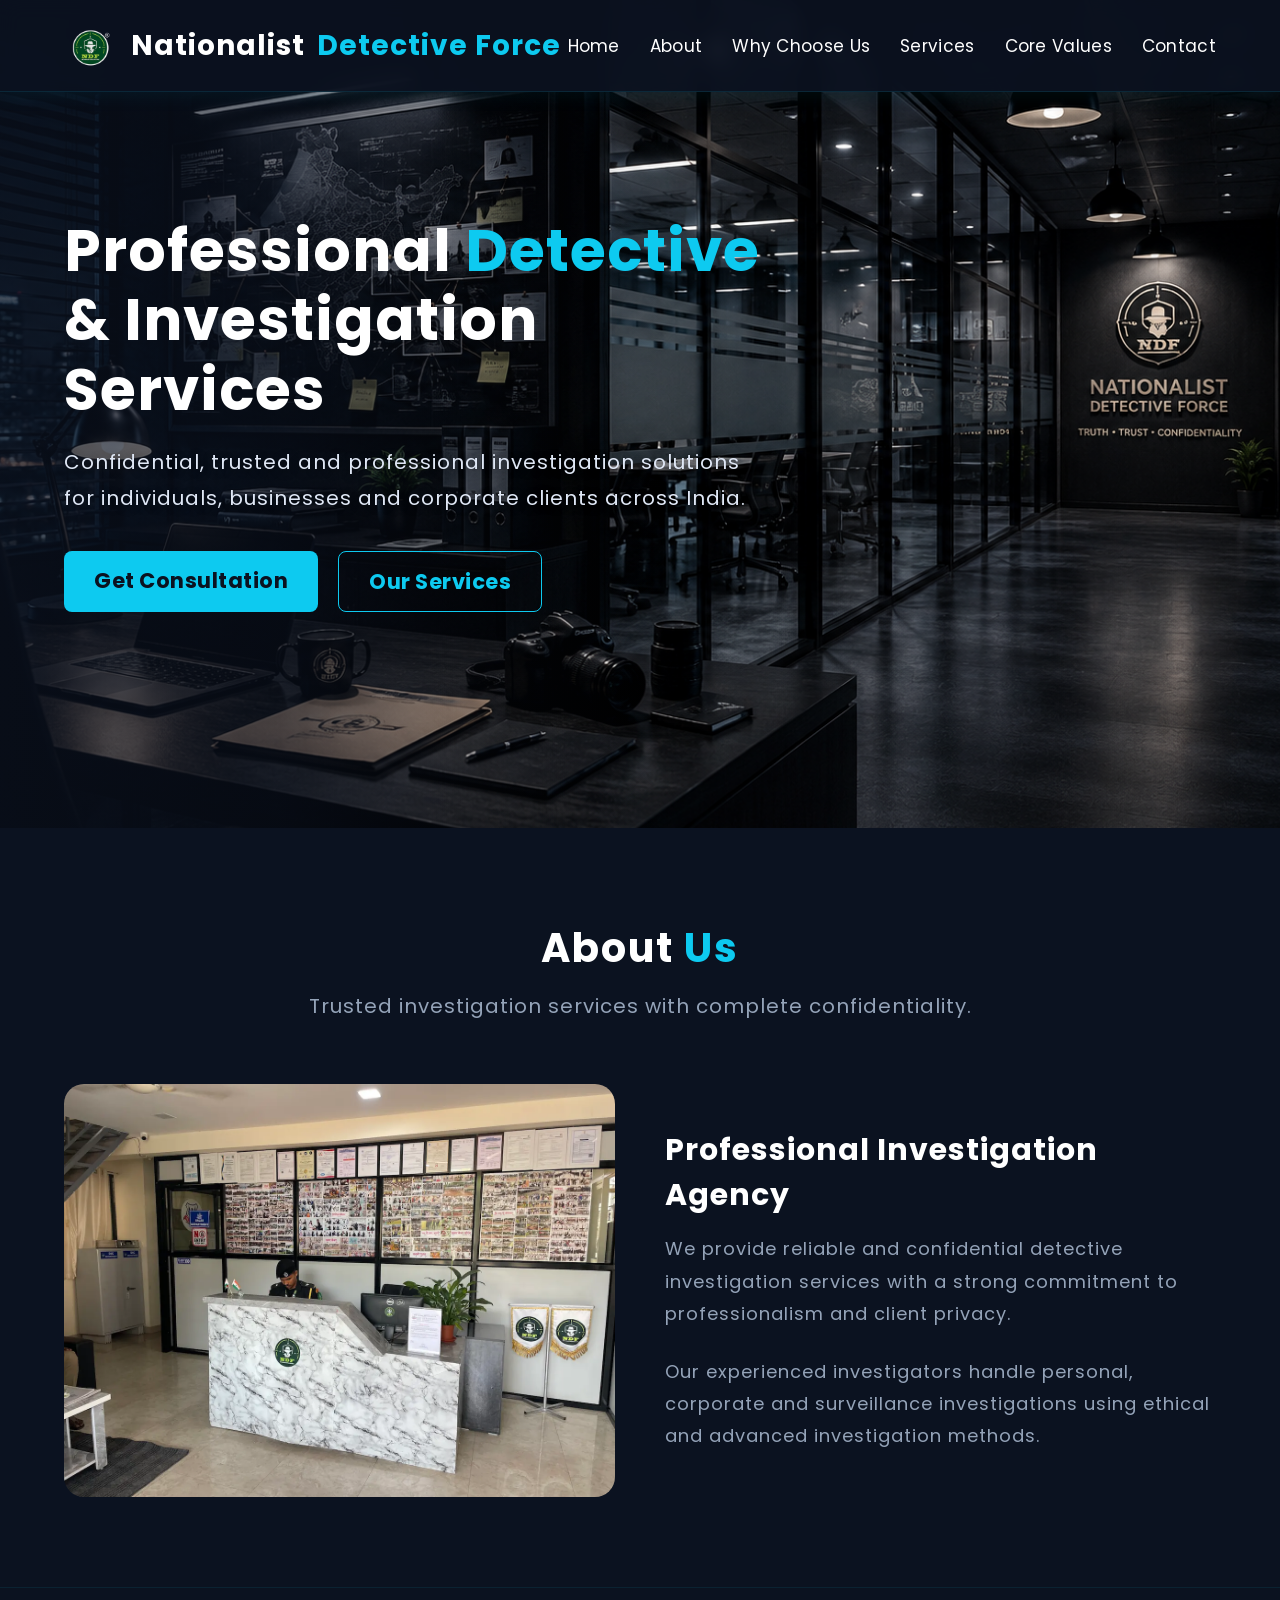
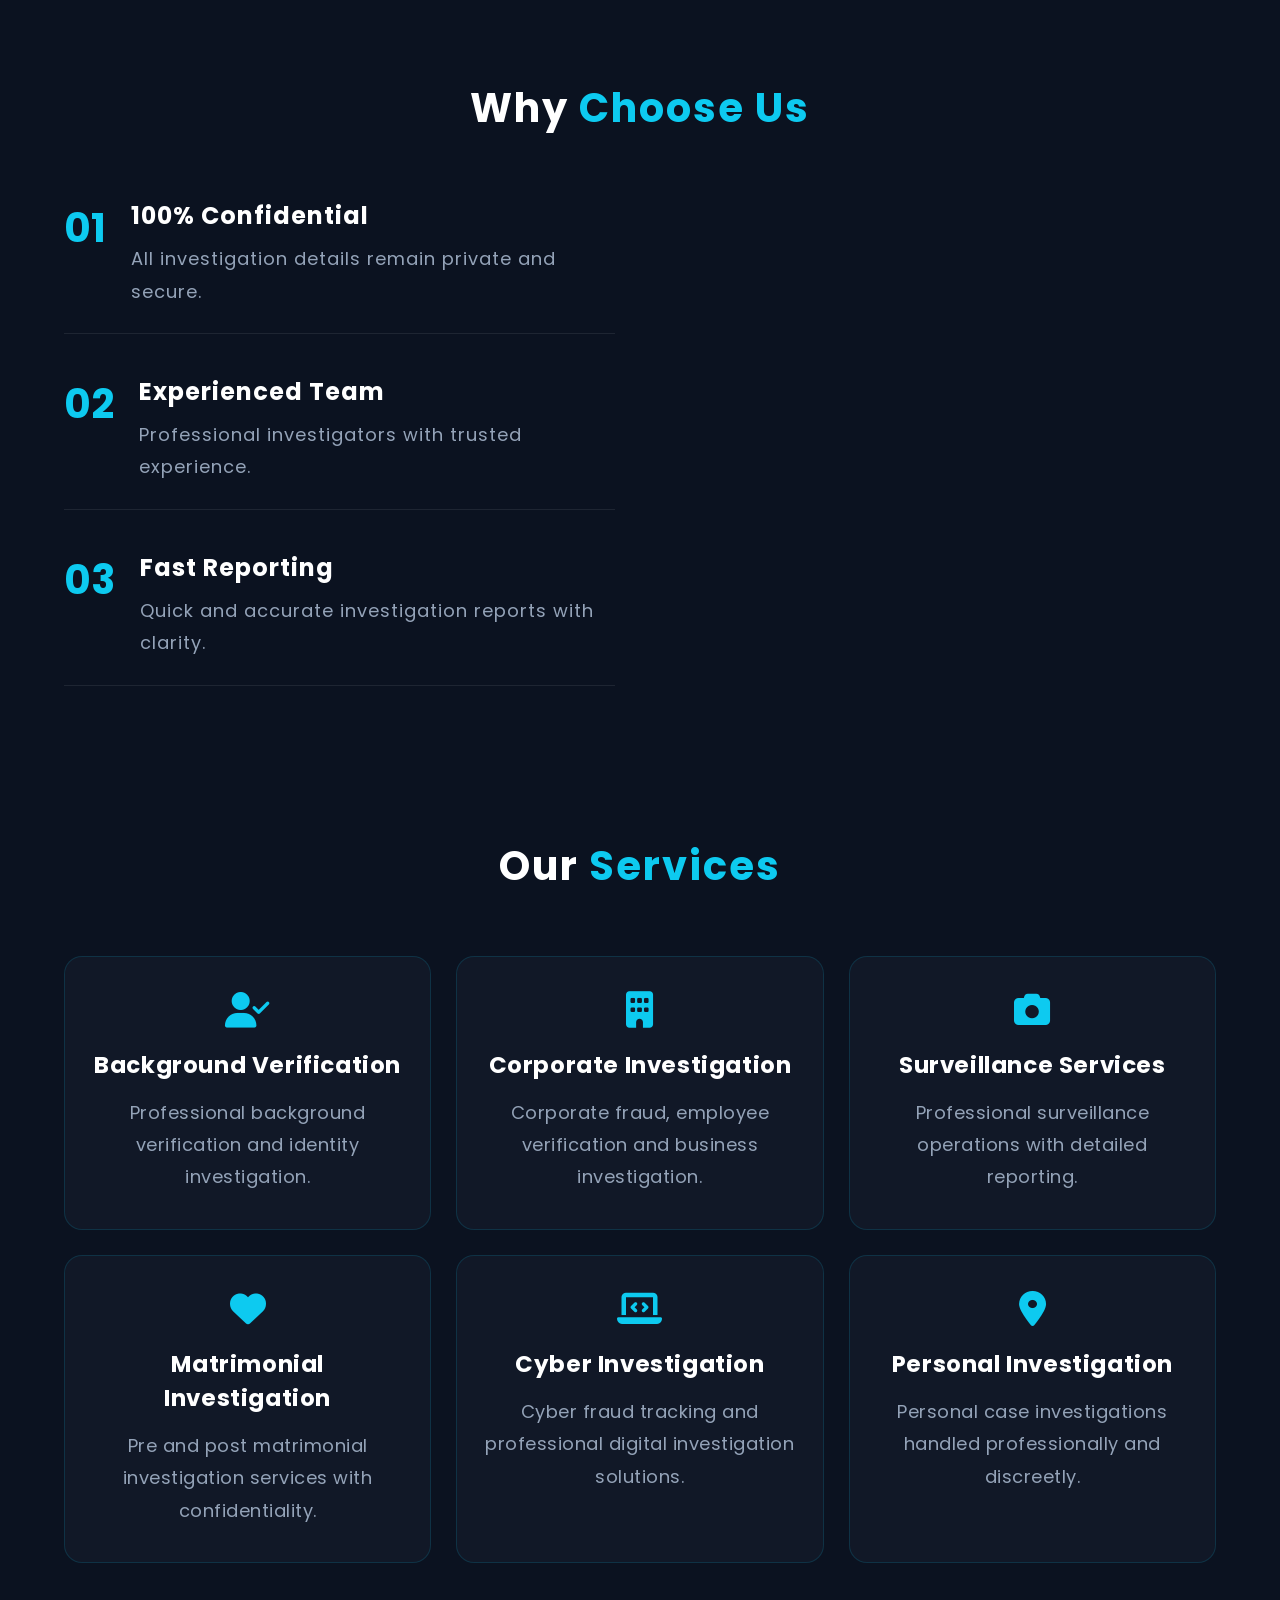
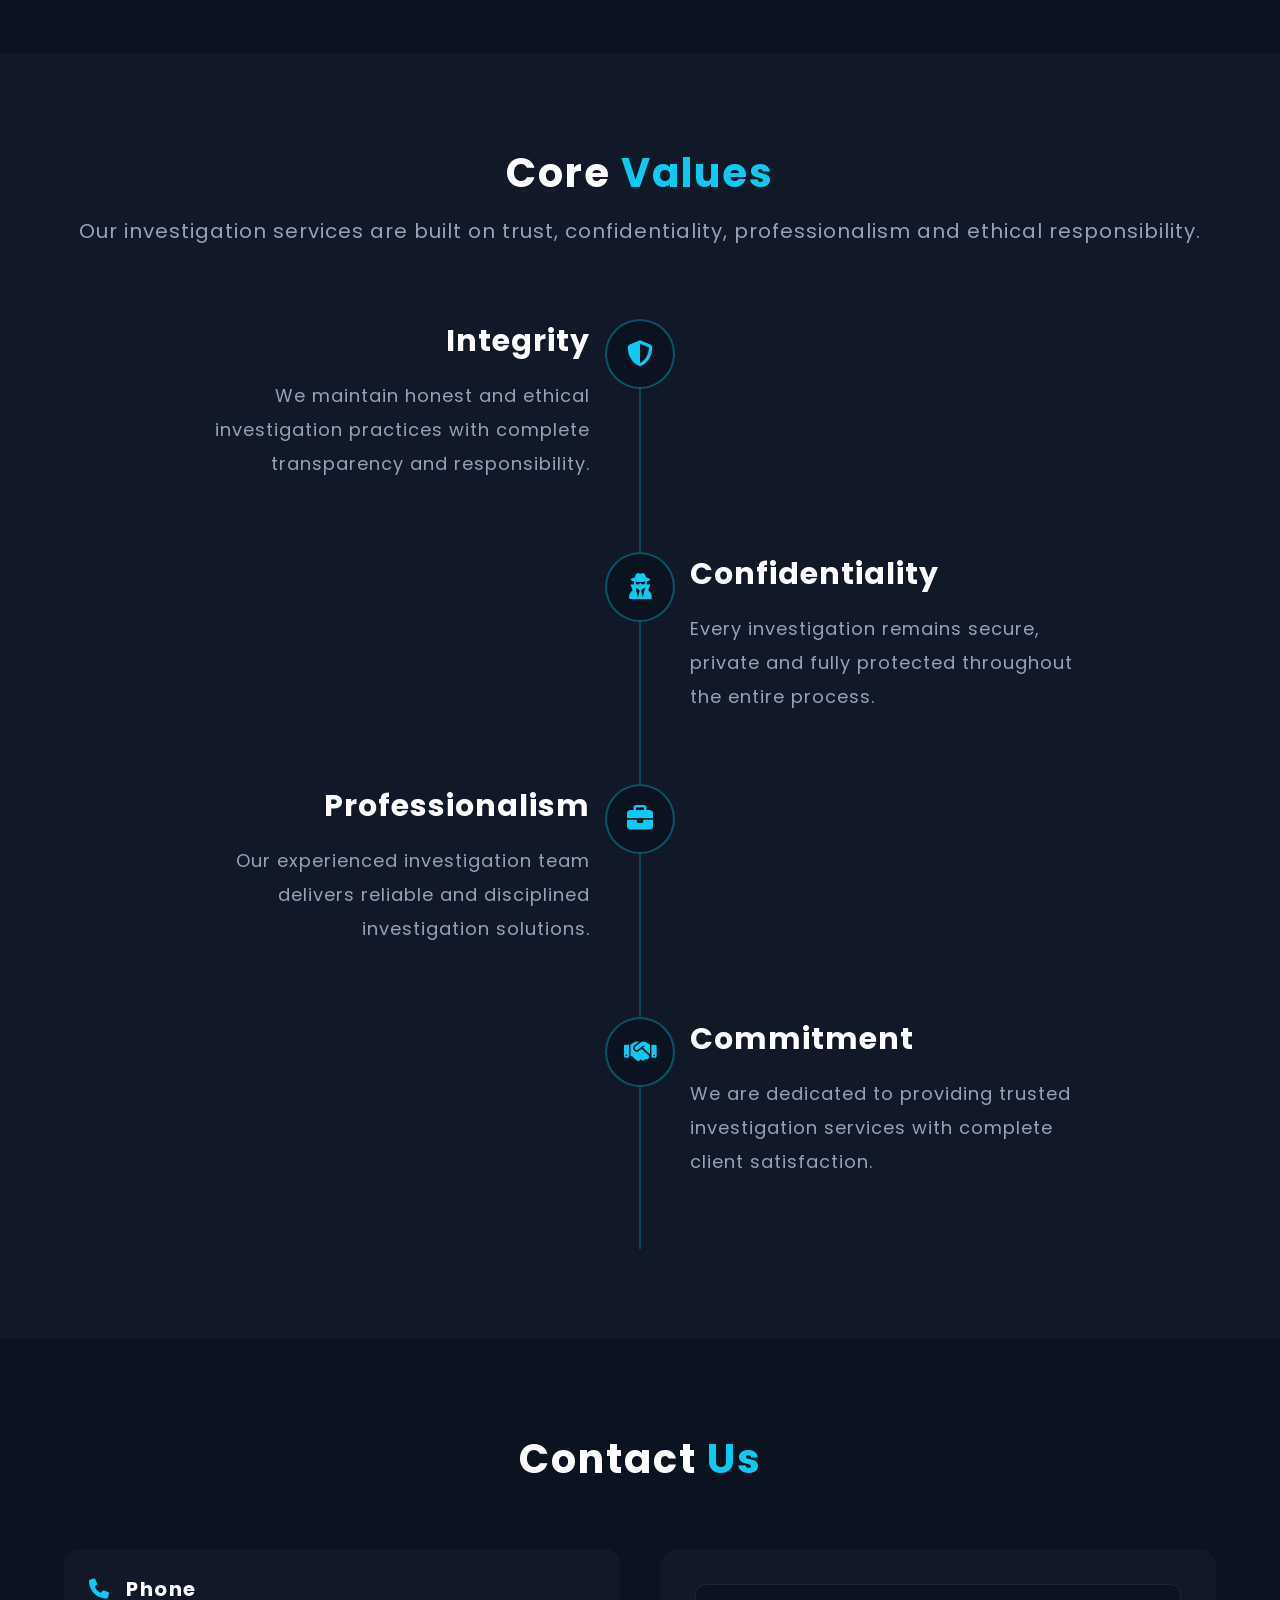
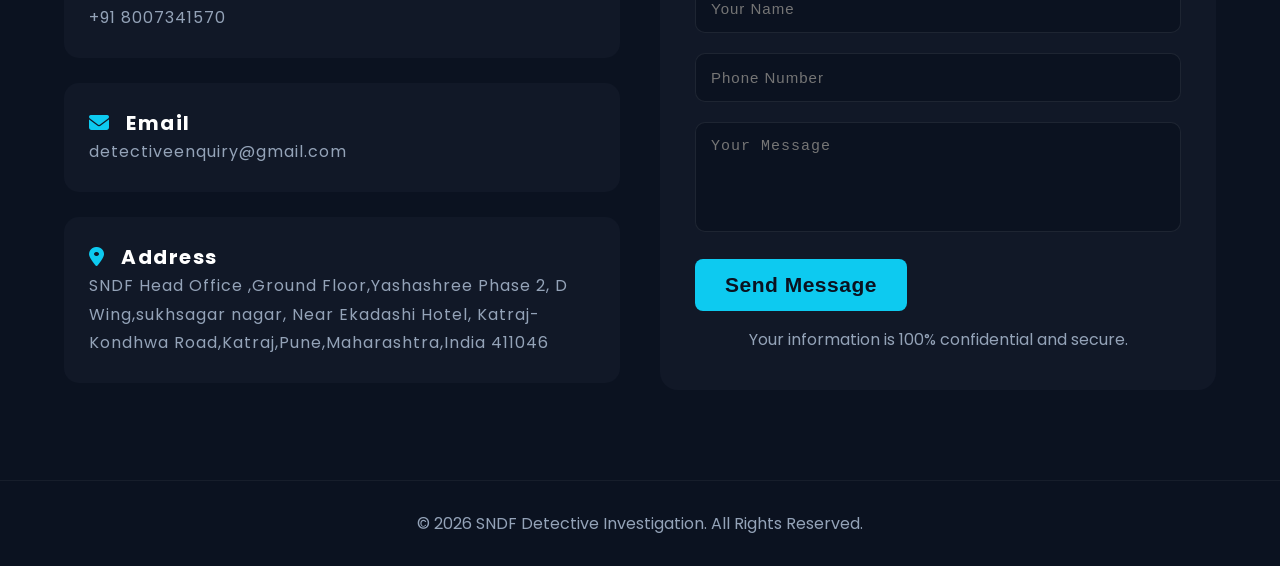
==== index.html @ ddeaf1de "first commit" ====
<!DOCTYPE html>
<html lang="en">

<head>
  <meta charset="UTF-8" />
  <meta name="viewport" content="width=device-width, initial-scale=1.0" />

  <title>Detective Investigation</title>

  <!-- CSS -->
  <link rel="stylesheet" href="index.css" />

  <!-- Google Fonts -->
  <link rel="preconnect" href="https://fonts.googleapis.com">
  <link href="https://fonts.googleapis.com/css2?family=Poppins:wght@300;400;500;600;700&display=swap"
    rel="stylesheet">

  <!-- Font Awesome -->
  <link rel="stylesheet" href="https://cdnjs.cloudflare.com/ajax/libs/font-awesome/6.5.1/css/all.min.css" />

</head>

<body>

  <!-- NAVBAR -->

  <nav class="navbar">

    <div class="container nav-container">

      <div class="logo">
         <img src="images/logo.webp" alt="Logo">
       Nationalist<span>Detective Force</span>
      </div>

      <div class="nav-links">
        <a href="#home">Home</a>
        <a href="#about">About</a>
        <a href="#why">Why Choose Us</a>
        <a href="#services">Services</a>
        <a href="#values">Core Values</a>
        <a href="#contact">Contact</a>
      </div>

    </div>

  </nav>

  <!-- HERO -->

  <section class="hero" id="home">

    <div class="container">

      <div class="hero-content">

        <h1>
          Professional <span>Detective</span> & Investigation Services
        </h1>

        <p>
          Confidential, trusted and professional investigation solutions for individuals,
          businesses and corporate clients across India.
        </p>

        <div class="hero-buttons">
          <a href="#contact" class="btn btn-primary">Get Consultation</a>
          <a href="#services" class="btn btn-outline">Our Services</a>
        </div>

       

      </div>

    </div>

  </section>

  <!-- ABOUT -->

  <section id="about">

    <div class="container">

      <div class="section-title">
        <h2>About <span>Us</span></h2>
        <p>Trusted investigation services with complete confidentiality.</p>
      </div>

      <div class="about-content">

        <div class="about-image">
          <img
            src="images/IMG2.webp"
            alt="">
        </div>

        <div class="about-text">

          <h2>Professional Investigation Agency</h2>

          <p>
            We provide reliable and confidential detective investigation services with a strong
            commitment to professionalism and client privacy.
          </p>

          <br>

          <p>
            Our experienced investigators handle personal, corporate and surveillance investigations
            using ethical and advanced investigation methods.
          </p>

        </div>

      </div>

    </div>

  </section>

  <!-- WHY CHOOSE US -->

  <section id="why">

    <div class="container">

      <div class="section-title">
        <h2>Why <span>Choose Us</span></h2>
      </div>

      <div class="why-wrapper">

        <div class="why-left">

          <div class="why-item">
            <span>01</span>
            <div>
              <h3>100% Confidential</h3>
              <p>All investigation details remain private and secure.</p>
            </div>
          </div>

          <div class="why-item">
            <span>02</span>
            <div>
              <h3>Experienced Team</h3>
              <p>Professional investigators with trusted experience.</p>
            </div>
          </div>

          <div class="why-item">
            <span>03</span>
            <div>
              <h3>Fast Reporting</h3>
              <p>Quick and accurate investigation reports with clarity.</p>
            </div>
          </div>

        </div>

        <div class="why-right">

          <img
            src="https://images.unsplash.com/photo-1516321318423-f06f85e504b3?q=80&w=1200&auto=format&fit=crop"
            alt="">

        </div>

      </div>

    </div>

  </section>

  <!-- SERVICES -->

  <section id="services">

    <div class="container">

      <div class="section-title">
        <h2>Our <span>Services</span></h2>
      </div>

      <div class="card-grid">

        <div class="card">
          <i class="fa-solid fa-user-check"></i>
          <h3>Background Verification</h3>
          <p>Professional background verification and identity investigation.</p>
        </div>

        <div class="card">
          <i class="fa-solid fa-building"></i>
          <h3>Corporate Investigation</h3>
          <p>Corporate fraud, employee verification and business investigation.</p>
        </div>

        <div class="card">
          <i class="fa-solid fa-camera"></i>
          <h3>Surveillance Services</h3>
          <p>Professional surveillance operations with detailed reporting.</p>
        </div>

        <div class="card">
          <i class="fa-solid fa-heart"></i>
          <h3>Matrimonial Investigation</h3>
          <p>Pre and post matrimonial investigation services with confidentiality.</p>
        </div>

        <div class="card">
          <i class="fa-solid fa-laptop-code"></i>
          <h3>Cyber Investigation</h3>
          <p>Cyber fraud tracking and professional digital investigation solutions.</p>
        </div>

        <div class="card">
          <i class="fa-solid fa-location-dot"></i>
          <h3>Personal Investigation</h3>
          <p>Personal case investigations handled professionally and discreetly.</p>
        </div>

      </div>

    </div>

  </section>

  <!-- CORE VALUES -->

  <!-- CORE VALUES -->

<section class="values" id="values">

  <div class="container">

    <div class="section-title">
      <h2>Core <span>Values</span></h2>

      <p>
        Our investigation services are built on trust, confidentiality,
        professionalism and ethical responsibility.
      </p>
    </div>

    <div class="values-timeline">

      <!-- VALUE 1 -->

      <div class="timeline-item left">

        <div class="timeline-dot">
          <i class="fa-solid fa-shield-halved"></i>
        </div>

        <div class="timeline-content">

          <h3>Integrity</h3>

          <p>
            We maintain honest and ethical investigation practices with
            complete transparency and responsibility.
          </p>

        </div>

      </div>

      <!-- VALUE 2 -->

      <div class="timeline-item right">

        <div class="timeline-dot">
          <i class="fa-solid fa-user-secret"></i>
        </div>

        <div class="timeline-content">

          <h3>Confidentiality</h3>

          <p>
            Every investigation remains secure, private and fully protected
            throughout the entire process.
          </p>

        </div>

      </div>

      <!-- VALUE 3 -->

      <div class="timeline-item left">

        <div class="timeline-dot">
          <i class="fa-solid fa-briefcase"></i>
        </div>

        <div class="timeline-content">

          <h3>Professionalism</h3>

          <p>
            Our experienced investigation team delivers reliable and
            disciplined investigation solutions.
          </p>

        </div>

      </div>

      <!-- VALUE 4 -->

      <div class="timeline-item right">

        <div class="timeline-dot">
          <i class="fa-solid fa-handshake"></i>
        </div>

        <div class="timeline-content">

          <h3>Commitment</h3>

          <p>
            We are dedicated to providing trusted investigation services
            with complete client satisfaction.
          </p>

        </div>

      </div>

    </div>

  </div>

</section>
  

  <!-- CONTACT -->

  <section id="contact">

    <div class="container">

      <div class="section-title">
        <h2>Contact <span>Us</span></h2>
      </div>

      <div class="contact-wrapper">

        <div class="contact-info">

          <div class="contact-box">
            <h3><i class="fa-solid fa-phone"></i> Phone</h3>
            <p>+91 8007341570</p>
          </div>

          <div class="contact-box">
            <h3><i class="fa-solid fa-envelope"></i> Email</h3>
            <p> detectiveenquiry@gmail.com</p>
          </div>

          <div class="contact-box">
            <h3><i class="fa-solid fa-location-dot"></i> Address</h3>
            <p>SNDF Head Office ,Ground Floor,Yashashree Phase 2, D Wing,sukhsagar nagar, Near Ekadashi Hotel, Katraj-Kondhwa Road,Katraj,Pune,Maharashtra,India 411046</p>
          </div>

        </div>

        <div class="contact-form">

          <form>

            <input type="text" placeholder="Your Name">

            <input type="text" placeholder="Phone Number">

            <textarea placeholder="Your Message"></textarea>

            <button class="btn btn-primary">
              Send Message
            </button>
            <p style="text-align: center;margin-top: 15px;" class="contact-text">Your information is 100% confidential and secure.

            </p>

          </form>

        </div>

      </div>

    </div>

  </section>

  <!-- FOOTER -->

  <footer>
    © 2026 SNDF Detective Investigation. All Rights Reserved.
  </footer>

</body>

</html>
---- index.css ----
*{
  margin:0;
  padding:0;
  box-sizing:border-box;
  scroll-behavior:smooth;
}

body{
  font-family:'Poppins',sans-serif;
  background:#0b1220;
  color:#fff;
  overflow-x:hidden;
}

:root{
  --primary:#0dcaf0;
  --dark:#0b1220;
  --secondary:#111827;
  --text:#f8fafc;
  --gray:#94a3b8;
}

.container{
  width:90%;
  max-width:1200px;
  margin:auto;
}

section{
  padding:90px 0;
}

h1,h2,h3{
  font-weight:700;
}

p{
  color:var(--gray);
  line-height:1.8;
}

img{
  width:100%;
  display:block;
}

/* NAVBAR */

.navbar{
  position:fixed;
  top:0;
  left:0;
  width:100%;
  z-index:1000;
  background:rgba(11,18,32,0.92);
  backdrop-filter:blur(10px);
  border-bottom:1px solid rgba(13,202,240,0.12);
  box-shadow:0 2px 20px rgba(13,202,240,0.08);}

.nav-container{
  display:flex;
  justify-content:space-between;
  align-items:center;
  padding:18px 0;
}

.logo{
  font-size:28px;
  font-weight:700; 
  letter-spacing: 1px;
  display:flex;
  align-items:center;
  gap:12px;

}

.logo img{
  width:55px;
  height:55px;
  object-fit:contain;
}



.logo span{
  color:var(--primary);
}

.nav-links{
  display:flex;
  gap:30px;
}

.nav-links a{
  text-decoration:none;
  color:#fff;
  transition:0.3s;
  letter-spacing: 0.3px;
  font-size: 17px;
}

.nav-links a:hover{
  color:var(--primary);
}

/* HERO */

.hero{
  height:92vh; 
  display:flex;
  align-items:center;
  background:
  linear-gradient(
    to right,
    rgba(11,18,32,0.72) 0%,
    rgba(11,18,32,0.58) 22%,
    rgba(11,18,32,0.18) 38%,
    rgba(11,18,32,0) 52%
  ),
  url('images/bg.png') center/cover;
  background-attachment:fixed;
}

.hero-content{
  max-width:700px;
}

.hero h1{
  font-size:58px;
  line-height:1.2;
  margin-bottom:20px;
  letter-spacing: 1px;
}

.hero h1 span{
  color:var(--primary);
}

.hero p{
  font-size:20px;
  margin-bottom:35px;
  letter-spacing: 1px;
  color: #dfe7f5;
  text-shadow: 0 2px 10px rgba(0,0,0,0.4);

}

.hero-buttons{
  display:flex;
  gap:20px;
  flex-wrap:wrap;
}

.btn{
  padding:14px 30px;
  border-radius:8px;
  text-decoration:none;
  font-weight:bold;
  transition:0.3s;
  display:inline-block;
  font-size: 21px;
  letter-spacing: 0.5px;
}


.btn-primary{
  background:var(--primary);
  color:var(--dark);
}

.btn-outline{
  border:1px solid var(--primary);
  color:var(--primary);
}

.btn:hover{
  transform:translateY(-3px);
}

/* SECTION TITLE */

.section-title{
  text-align:center;
  margin-bottom:60px;
}

.section-title h2{
  font-size:40px;
  margin-bottom:10px;
  letter-spacing: 2px;
}

.section-title p{
    font-size: 20px;
    letter-spacing: 1px;
}

.section-title span{
  color:var(--primary);
}

/* ABOUT */

.about-content{
  display:grid;
  grid-template-columns:repeat(2,1fr);
  gap:50px;
  align-items:center;
}

.about-image img{
  border-radius:20px;
}

.about-text h2{
    font-size: 30px;
    margin-bottom: 15px;
    letter-spacing: 1px;
} 

.about-text p{
    font-size: 18px;
    letter-spacing: 1px;
}

#about {
  border-bottom: 1px solid rgba(0, 212, 240, 0.08);
}



/* WHY CHOOSE US */

.why-wrapper{
  display:grid;
  grid-template-columns:1fr 1fr;
  gap:50px;
  align-items:center;
}

.why-item{
  display:flex;
  gap:25px;
  margin-bottom:40px;
  padding-bottom:25px;
  border-bottom:1px solid rgba(255,255,255,0.08);
}

.why-item span{
  font-size:40px;
  font-weight:700;
  color:var(--primary); 
}

.why-item h3{
  margin-bottom:10px;
  font-size: 24px;
  letter-spacing: 1px;
}

.why-item p{
    font-size: 18px;
    letter-spacing: 1px;
}

.why-right img{
  border-radius:20px;
}

#why {
  padding-bottom: 20px;
}

/* SERVICES */

.card-grid{
  display:grid;
  grid-template-columns:repeat(3,1fr);
  gap:25px;
}

.card{
  background:var(--secondary);
  padding:35px 28px;
  border-radius:18px;
  border:1px solid rgba(13,202,240,0.15);
  transition:0.3s;
  text-align: center;
}

.card:hover{
  transform:translateY(-8px);
  border-color:var(--primary);
}

.card i{
  font-size:36px;
  color:var(--primary);
  margin-bottom:20px;
  
}

.card h3{
  margin-bottom:15px;
  font-size: 23px;
  letter-spacing: 0.6px;
}

.card p{
  font-size: 18px;
  letter-spacing: 0.5px;
}

/* VALUES */
/* VALUES */

.values{
  background:var(--secondary);
  position:relative;
}

.values-timeline{
  position:relative;
  margin-top:70px;
}

.values-timeline::before{
  content:"";
  position:absolute;
  left:50%;
  top:0;
  transform:translateX(-50%);
  width:2px;
  height:100%;
  background:rgba(13,202,240,0.25);
}

.timeline-item{
  position:relative;
  width:50%;
  padding:0 50px 70px 50px;
}

.timeline-item.left{
  left:0;
  text-align:right;
}

.timeline-item.right{
  left:50%;
}

.timeline-dot{
  width:70px;
  height:70px;
  border-radius:50%;
  background:#0b1220;
  border:2px solid rgba(13,202,240,0.35);
  display:flex;
  align-items:center;
  justify-content:center;
  position:absolute;
  top:0;
  z-index:2;
}

.timeline-item.left .timeline-dot{
  right:-35px;
}

.timeline-item.right .timeline-dot{
  left:-35px;
}

.timeline-dot i{
  color:var(--primary);
  font-size:26px;
}

.timeline-content h3{
  font-size:30px;
  margin-bottom:15px;
  letter-spacing: 1px;
}

.timeline-content p{
  line-height:1.9;
  max-width:420px;
  font-size: 18px;
  letter-spacing: 1px;

}

.timeline-item.left .timeline-content p{
  margin-left:auto;
}




/* RESPONSIVE */

@media(max-width:768px){

  .values-timeline::before{
    left:30px;
  }

  .timeline-item{
    width:100%;
    padding-left:90px;
    padding-right:20px;
    left:0 !important;
    text-align:left !important;
  }

  .timeline-dot{
    left:0 !important;
    right:auto !important;
    width:60px;
    height:60px;
  }

  .timeline-content h3{
    font-size:24px;
  }

  .timeline-content p{
    max-width:100%;
  }

}


/* CONTACT */

.contact-wrapper{
  display:grid;
  grid-template-columns:repeat(2,1fr);
  gap:40px;
}

.contact-info{
  display:flex;
  flex-direction:column;
  gap:25px;
}

.contact-box{
  background:var(--secondary);
  padding:25px;
  border-radius:15px;
}

.contact-box i{
  color:var(--primary);
  margin-right:10px;
}

.contact-box h3{
    font-size: 20px;
    letter-spacing: 1.5px;
} 

.contact-box p{
    font-size: 16px;
    letter-spacing: 1px;
}


.contact-form{
  background:var(--secondary);
  padding:35px;
  border-radius:18px;
}

.contact-form input,
.contact-form textarea{
  width:100%;
  padding:15px;
  margin-bottom:20px;
  background:#0b1220;
  border:1px solid rgba(255,255,255,0.08);
  border-radius:10px;
  color:#fff;
  outline:none;
  font-size: 15px;
  letter-spacing: 1px;
}

.contact-form textarea{
  height:110px;
  resize:none;
}

.contact-form button{
  border:none;
  cursor:pointer;
  
}

/* FOOTER */

footer{
  padding:30px 0;
  text-align:center;
  border-top:1px solid rgba(255,255,255,0.05);
  color:var(--gray);
}

/* RESPONSIVE */

@media(max-width:992px){

  .hero h1{
    font-size:42px;
  }

  .about-content,
  .why-wrapper,
  .contact-wrapper,
  .card-grid{
    grid-template-columns:1fr;
  }

  

}

@media(max-width:768px){

  .nav-links{
    display:none;
  }

 @media(max-width:768px){

  .hero{
    height:78vh;

    background:
    linear-gradient(
      to right,
        rgba(11,18,32,0.72) 0%,
        rgba(11,18,32,0.58) 38%,
        rgba(11,18,32,0.20) 68%,
        rgba(11,18,32,0.05) 100%
    ),
    url('images/bg.png');

    background-size:cover;
    background-position:79% center;
    background-repeat:no-repeat;
  }

}


  .hero-content{
    margin:auto;
    padding-top: 200px;
   
  }

  .hero-buttons{
    justify-content:center;
  }

  .btn{
    font-size: 19px;
    letter-spacing: 1px;
    font-weight: bold;
  }

  .hero h1{
      font-size: 32px;
      line-height: 1.3;
      letter-spacing: 0.5px;
  }

  .hero p{
    font-size: 18px;
    letter-spacing: 1px;
  }

   #about {
    padding: 70px 0 45px;
  }

  .section-title h2{
    font-size:33px;
  }

  .section-title p{
    font-size: 18px;
    letter-spacing: 1px;
  }

  .about-text h2{
    font-size: 28px;
    letter-spacing: 1px;
  }

  .about-text p{
   font-size: 17px;
  }

  .why-item span{
    font-size: 32px;
  }

  .why-item h3{
    font-size: 22px;
  }

  .why-item p{
    font-size: 17px;
  }

  .card-grid{
    grid-template-columns:1fr;
  }

  .logo{
    font-size: 22px;
  }

  .timeline-content h3{
    font-size: 23px;
  }

   .timeline-content p{
    font-size: 17px;
   }

   .timeline-dot i {
    font-size: 24px;
   }

   .contact-box h3{
    font-size: 19px;
   }

   .contact-box p{
    font-size: 15px;
   }

   .contact-text{
    font-size: 14px;
    margin-top: 20px;
   }

}
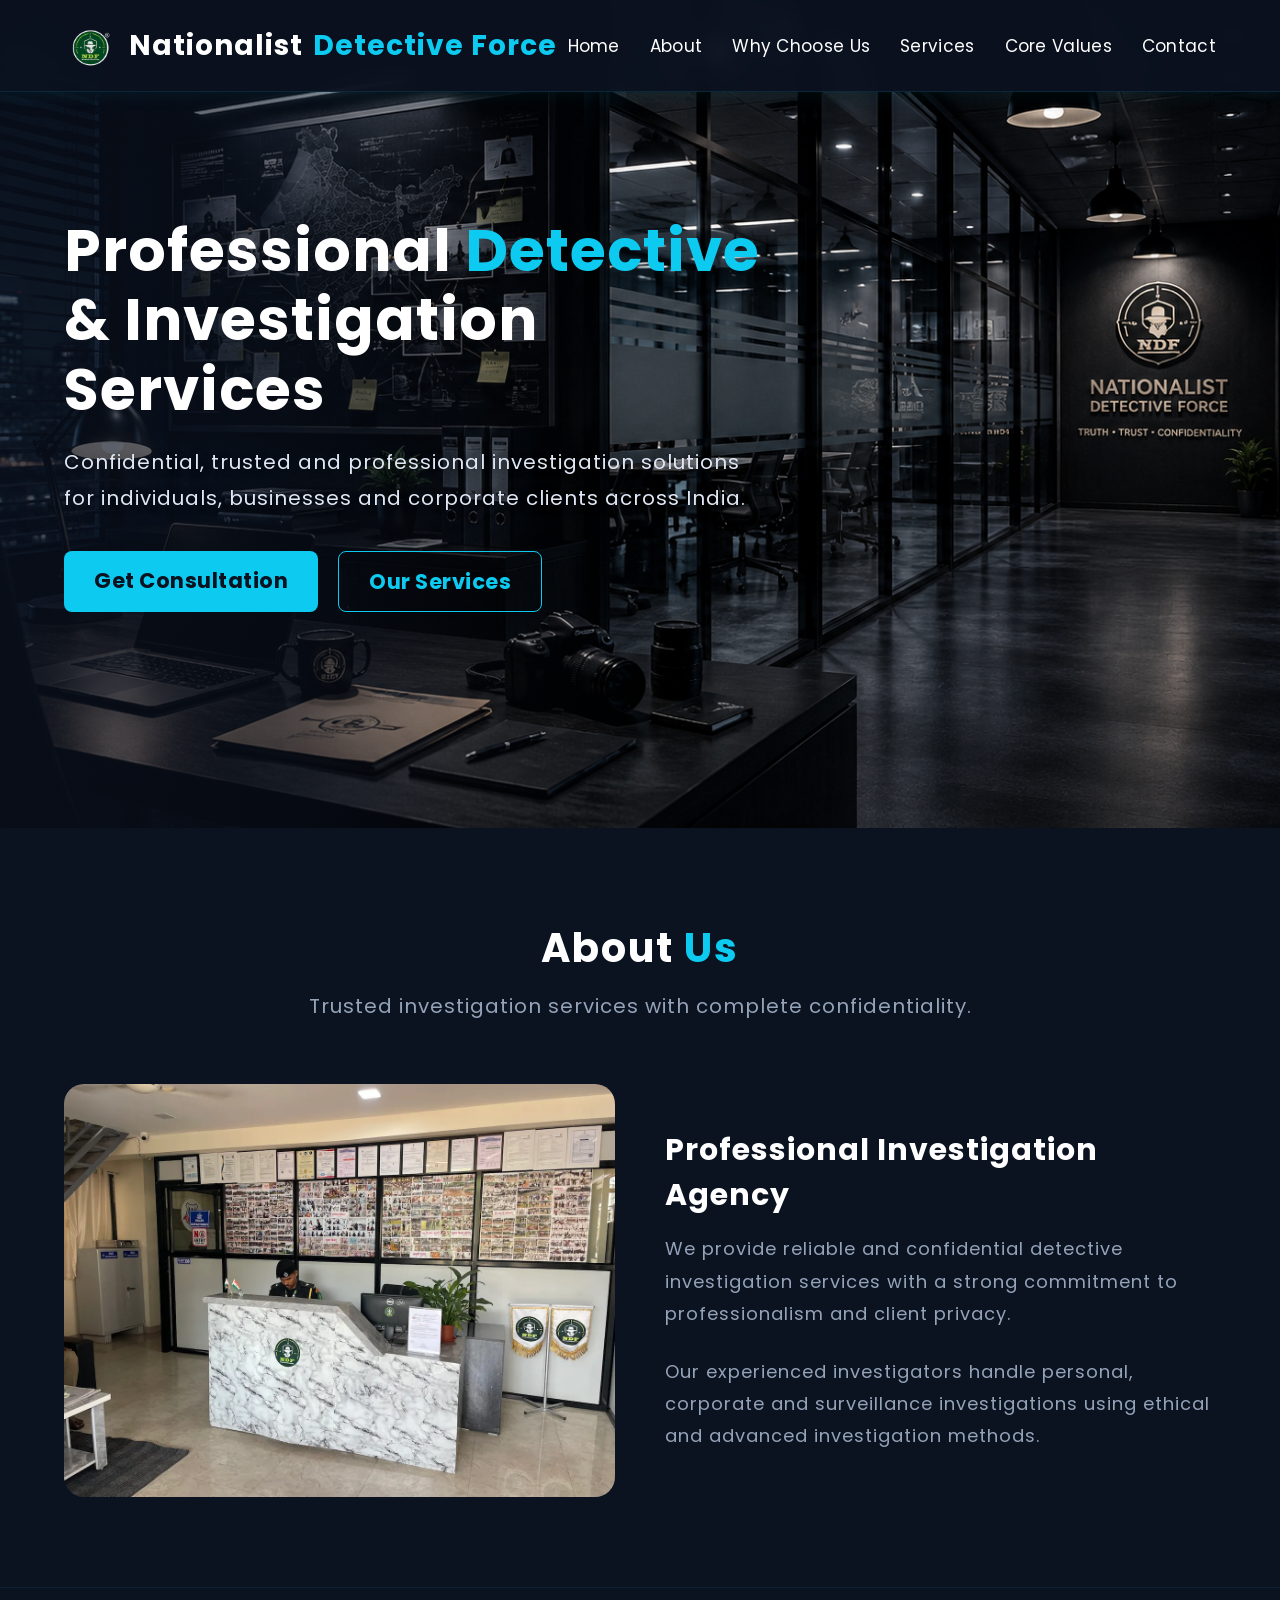
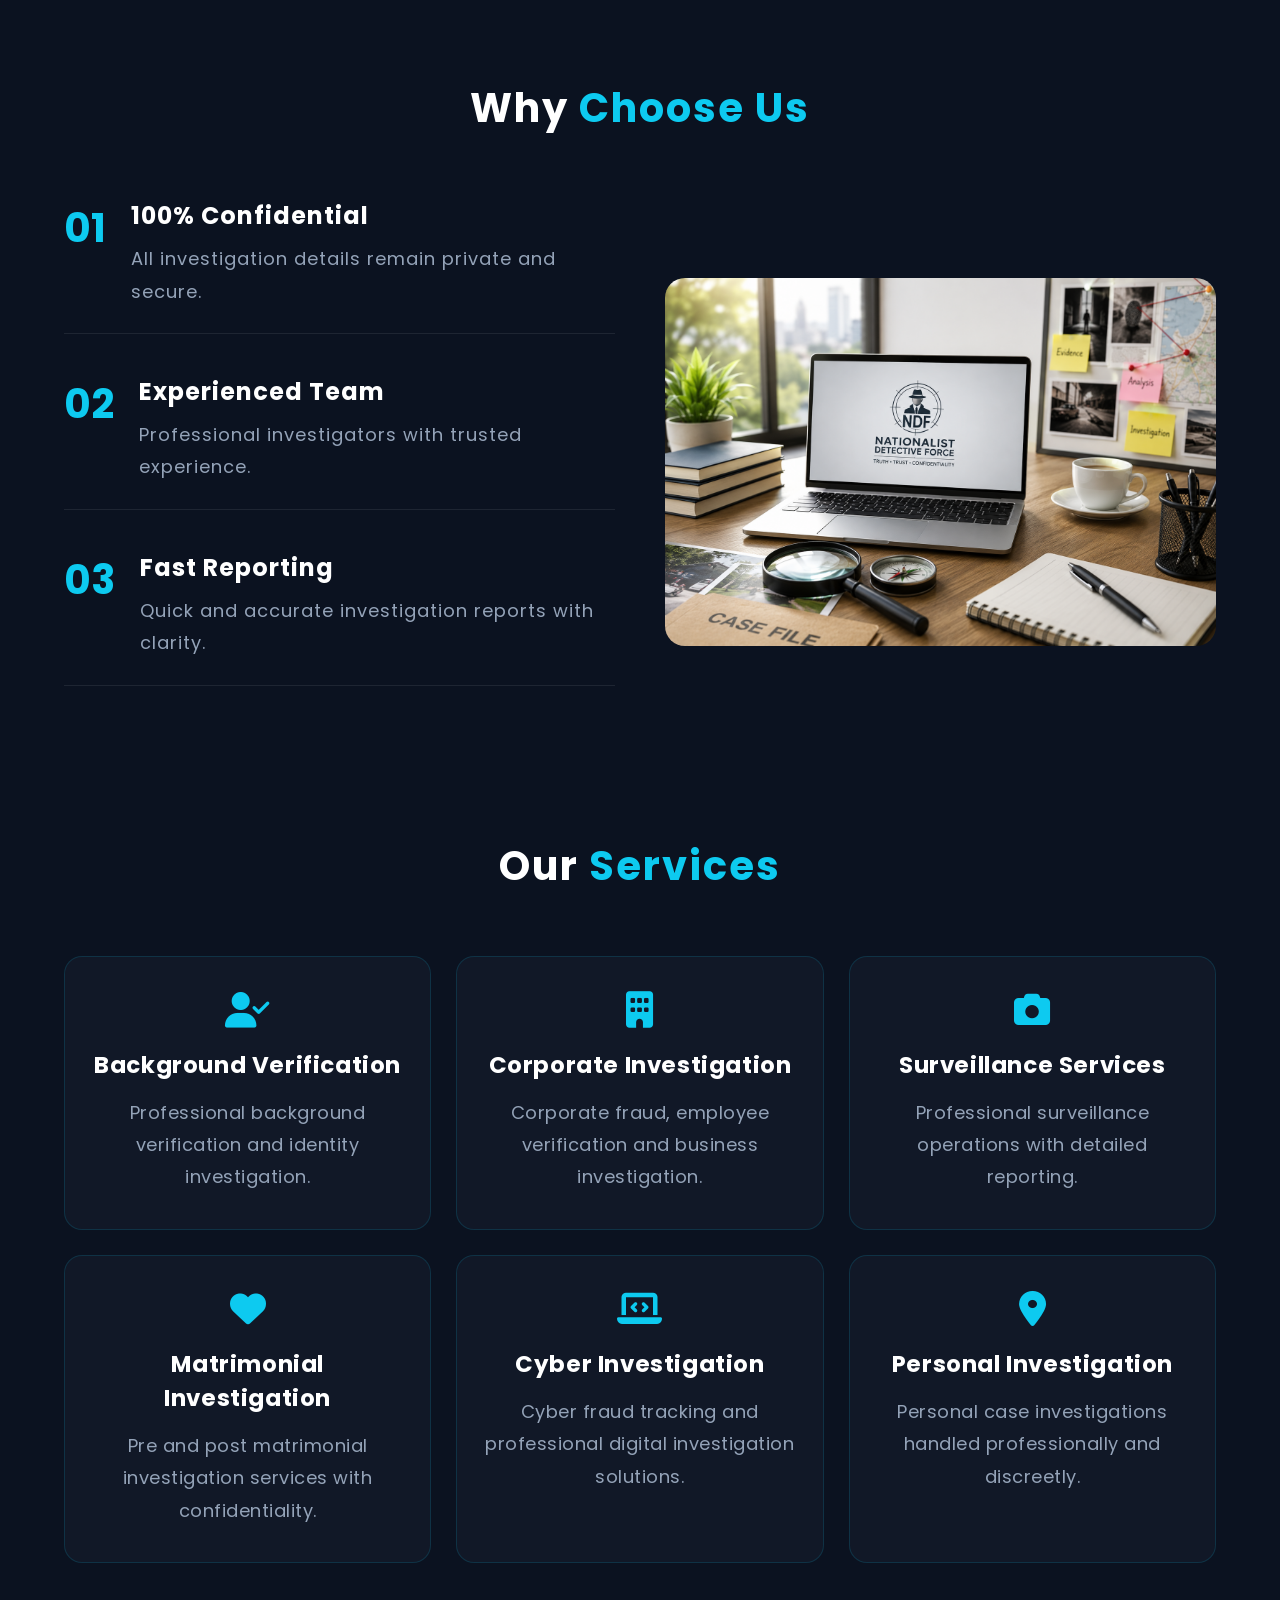
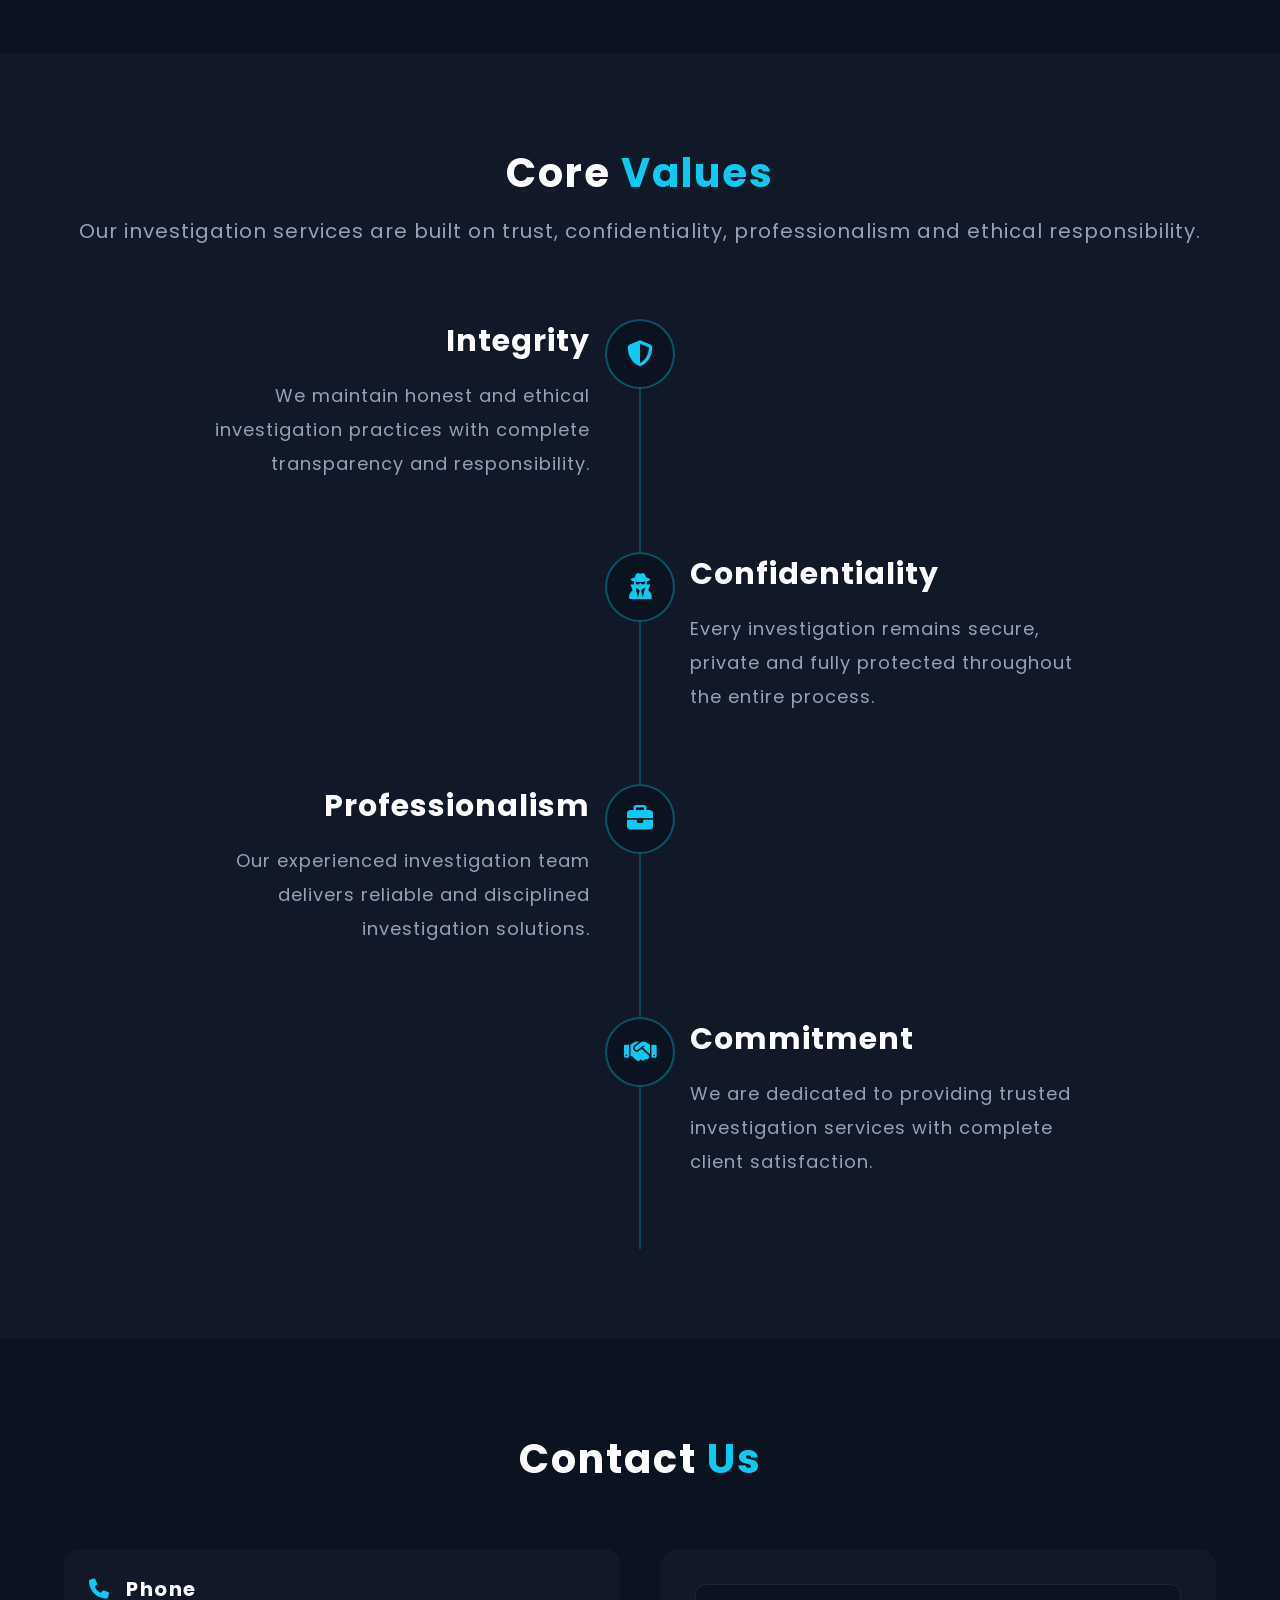
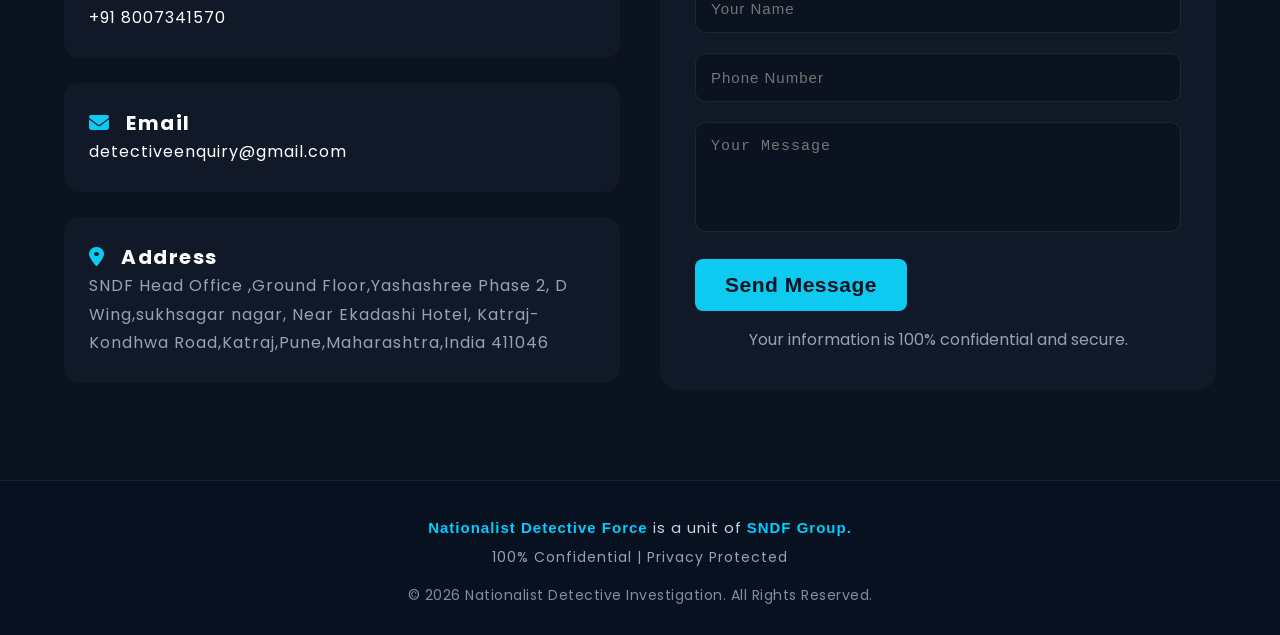
==== commit 9e216c46: "images added" ====
--- a/index.html
+++ b/index.html
@@ -29,7 +29,7 @@
     <div class="container nav-container">
 
       <div class="logo">
-         <img src="images/logo.webp" alt="Logo">
+      <img src="images/logo.webp" alt="Logo">
        Nationalist<span>Detective Force</span>
       </div>
 
@@ -162,7 +162,7 @@
         <div class="why-right">
 
           <img
-            src="https://images.unsplash.com/photo-1516321318423-f06f85e504b3?q=80&w=1200&auto=format&fit=crop"
+          src="images/img5.png"
             alt="">
 
         </div>
@@ -353,12 +353,14 @@
 
           <div class="contact-box">
             <h3><i class="fa-solid fa-phone"></i> Phone</h3>
-            <p>+91 8007341570</p>
+            <p><a href="tel:+918007341570">+91 8007341570</a></p>
           </div>
 
           <div class="contact-box">
             <h3><i class="fa-solid fa-envelope"></i> Email</h3>
-            <p> detectiveenquiry@gmail.com</p>
+            <p><a href="mailto:detectiveenquiry@gmail.com">
+                detectiveenquiry@gmail.com
+            </a></p>
           </div>
 
           <div class="contact-box">
@@ -397,9 +399,26 @@
 
   <!-- FOOTER -->
 
-  <footer>
-    © 2026 SNDF Detective Investigation. All Rights Reserved.
-  </footer>
+  <footer class="footer">
+  <div class="footer-container">
+
+    <div class="footer-extra">
+      <p>
+        <span>Nationalist Detective Force</span> is a unit of
+        <span>SNDF Group.</span>
+      </p>
+
+      <p class="privacy-text">
+        100% Confidential | Privacy Protected
+      </p>
+    </div>
+
+    <div class="footer-bottom">
+      © 2026 Nationalist Detective Investigation. All Rights Reserved.
+    </div>
+
+  </div>
+</footer>
 
 </body>
 
--- a/index.css
+++ b/index.css
@@ -70,7 +70,7 @@
   letter-spacing: 1px;
   display:flex;
   align-items:center;
-  gap:12px;
+  gap:10px;
 
 }
 
@@ -467,6 +467,15 @@
     letter-spacing: 1px;
 }
 
+.contact-box a {
+  color: #fff;
+  text-decoration: none;
+}
+
+.contact-box a:hover {
+  color: #00cfff;
+}
+
 
 .contact-form{
   background:var(--secondary);
@@ -499,14 +508,76 @@
   
 }
 
+
 /* FOOTER */
-
-footer{
-  padding:30px 0;
-  text-align:center;
-  border-top:1px solid rgba(255,255,255,0.05);
-  color:var(--gray);
-}
+.footer {
+  background: #07111f;
+  border-top: 1px solid rgba(0, 207, 255, 0.12);
+  padding: 28px 20px;
+  text-align: center;
+}
+
+.footer-container {
+  max-width: 1200px;
+  margin: auto;
+}
+
+/* Top Text */
+.footer-extra {
+  margin-bottom: 14px;
+}
+
+.footer-extra p {
+  margin: 6px 0;
+  color: #c7d3e0;
+  font-size: 15px;
+  line-height: 1.7;
+  letter-spacing: 1px;
+}
+
+.footer-extra span {
+  color: #00cfff;
+  font-weight: 600;
+}
+
+/* Privacy Line */
+.privacy-text {
+  color: #94a3b8 !important;
+  font-size: 14px !important;
+  
+}
+
+/* Copyright */
+.footer-bottom {
+  color: #7f8ea3;
+  font-size: 14px;
+  line-height: 1.6;
+  letter-spacing: 0.5px;
+}
+
+/* MOBILE */
+@media (max-width: 768px) {
+
+  .footer {
+    padding: 24px 15px;
+  }
+
+  .footer-extra p {
+    font-size: 13px;
+    line-height: 1.8;
+  }
+
+  .privacy-text {
+    font-size: 12px !important;
+  }
+
+  .footer-bottom {
+    font-size: 12px;
+    line-height: 1.7;
+  }
+}
+
+
 
 /* RESPONSIVE */
 
@@ -536,7 +607,7 @@
  @media(max-width:768px){
 
   .hero{
-    height:78vh;
+    height:100vh;
 
     background:
     linear-gradient(
@@ -549,7 +620,7 @@
     url('images/bg.png');
 
     background-size:cover;
-    background-position:79% center;
+    background-position:81% center;
     background-repeat:no-repeat;
   }
 
@@ -558,7 +629,7 @@
 
   .hero-content{
     margin:auto;
-    padding-top: 200px;
+    padding-top: 100px;
    
   }
 
@@ -622,7 +693,8 @@
   }
 
   .logo{
-    font-size: 22px;
+    font-size: 18px;
+    letter-spacing: 0.5px;
   }
 
   .timeline-content h3{
@@ -650,4 +722,6 @@
     margin-top: 20px;
    }
 
-}+}
+
+
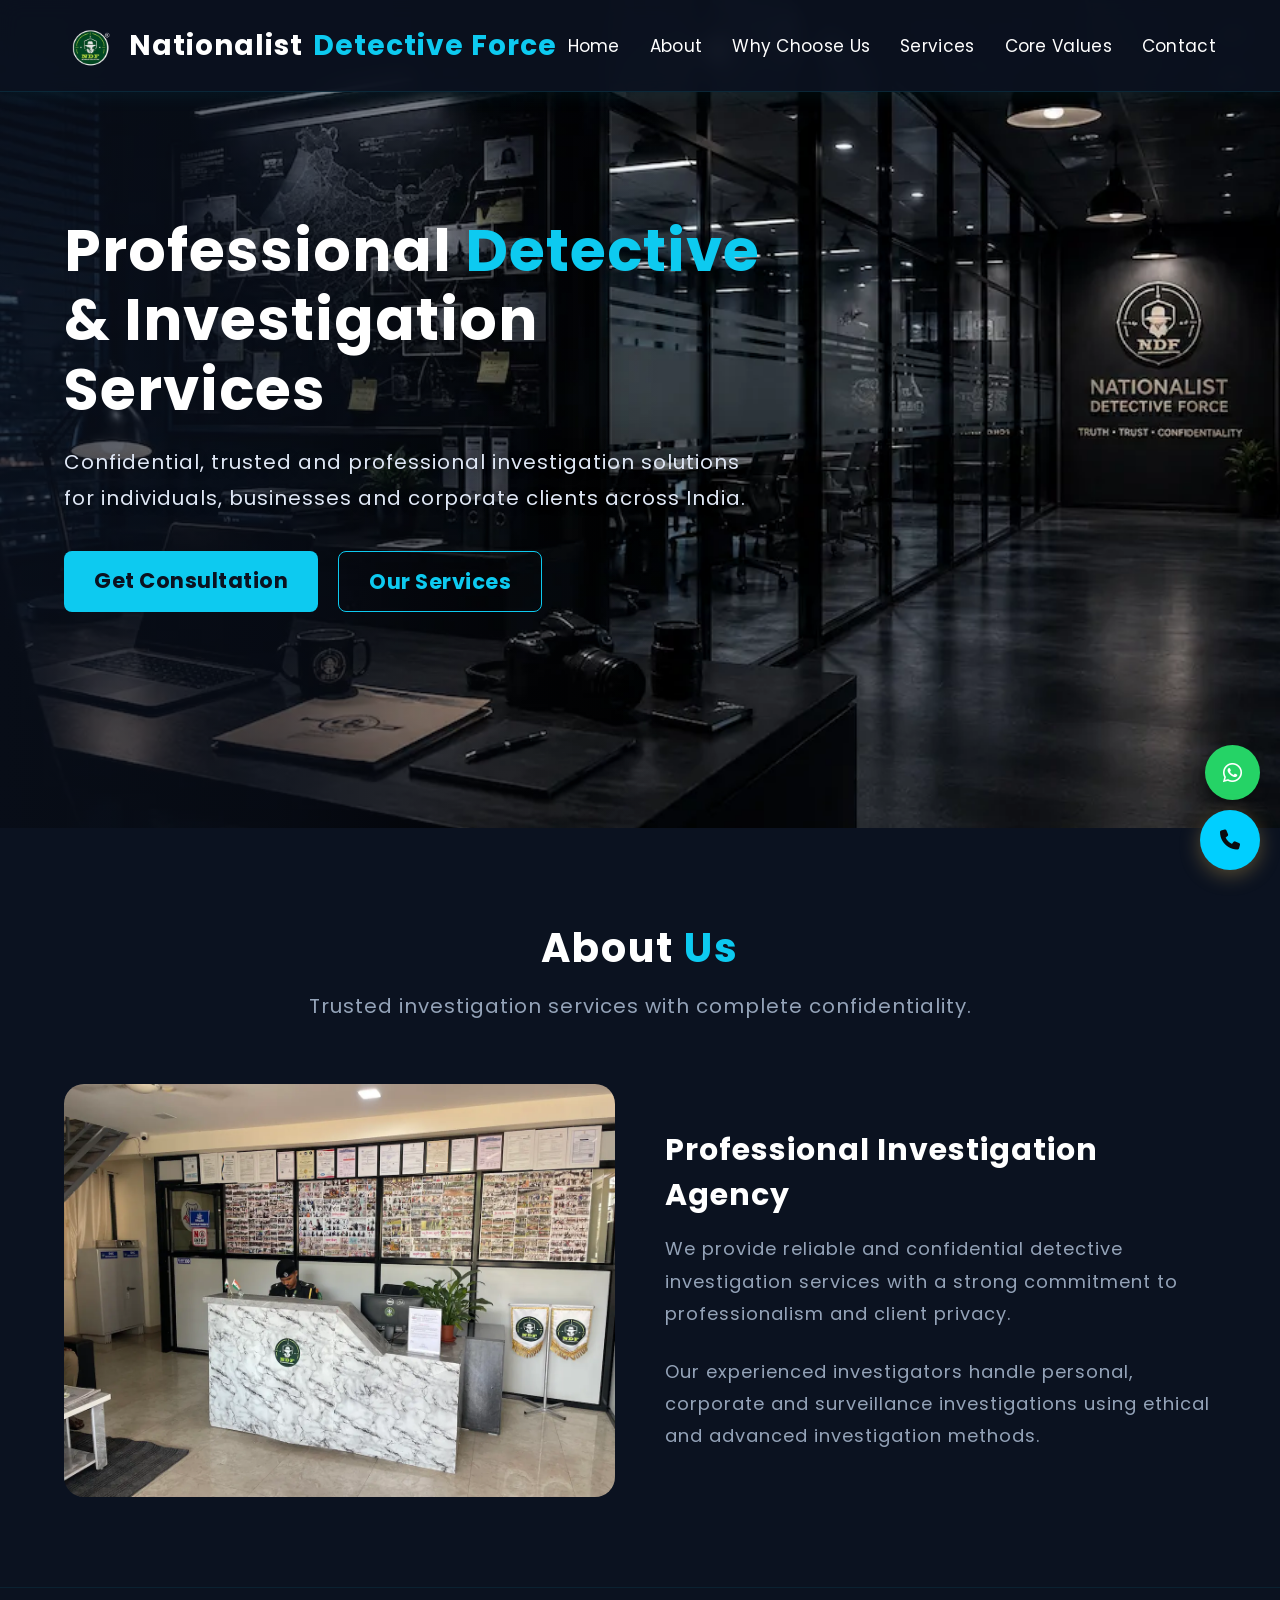
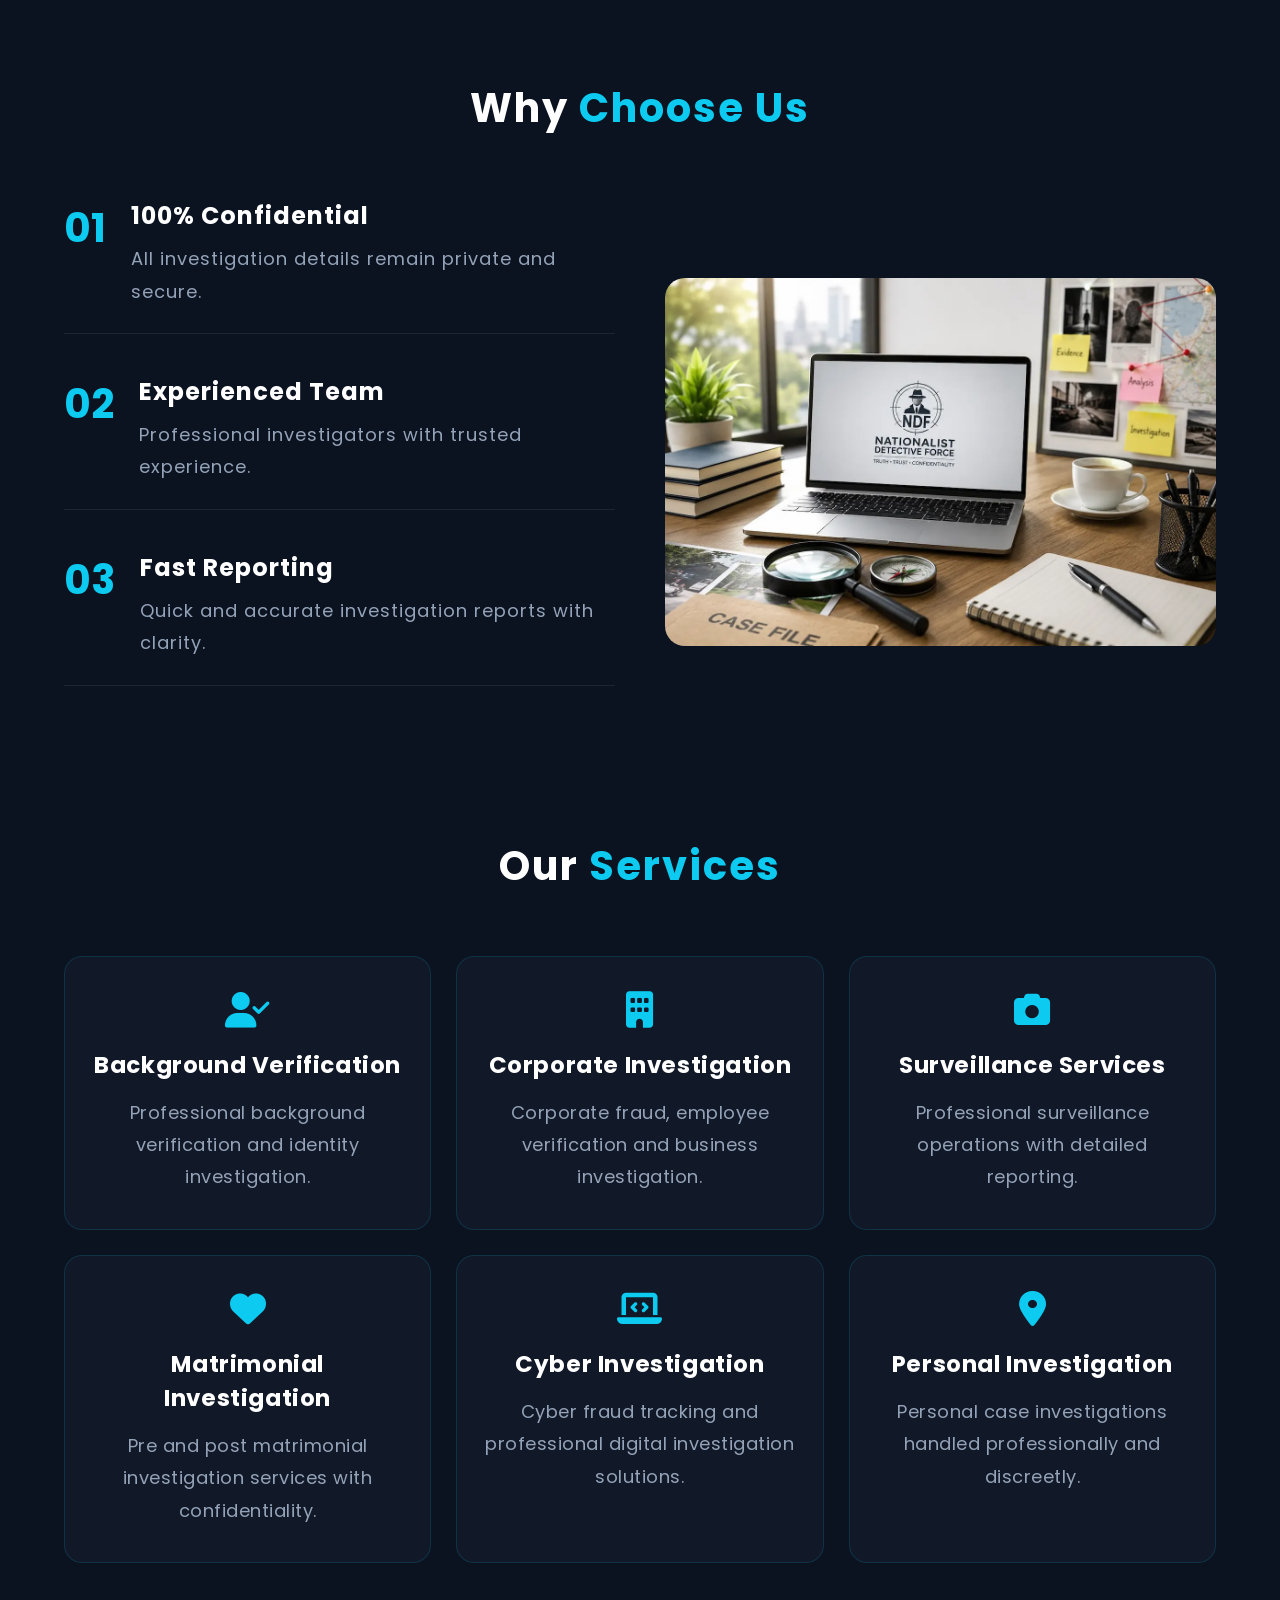
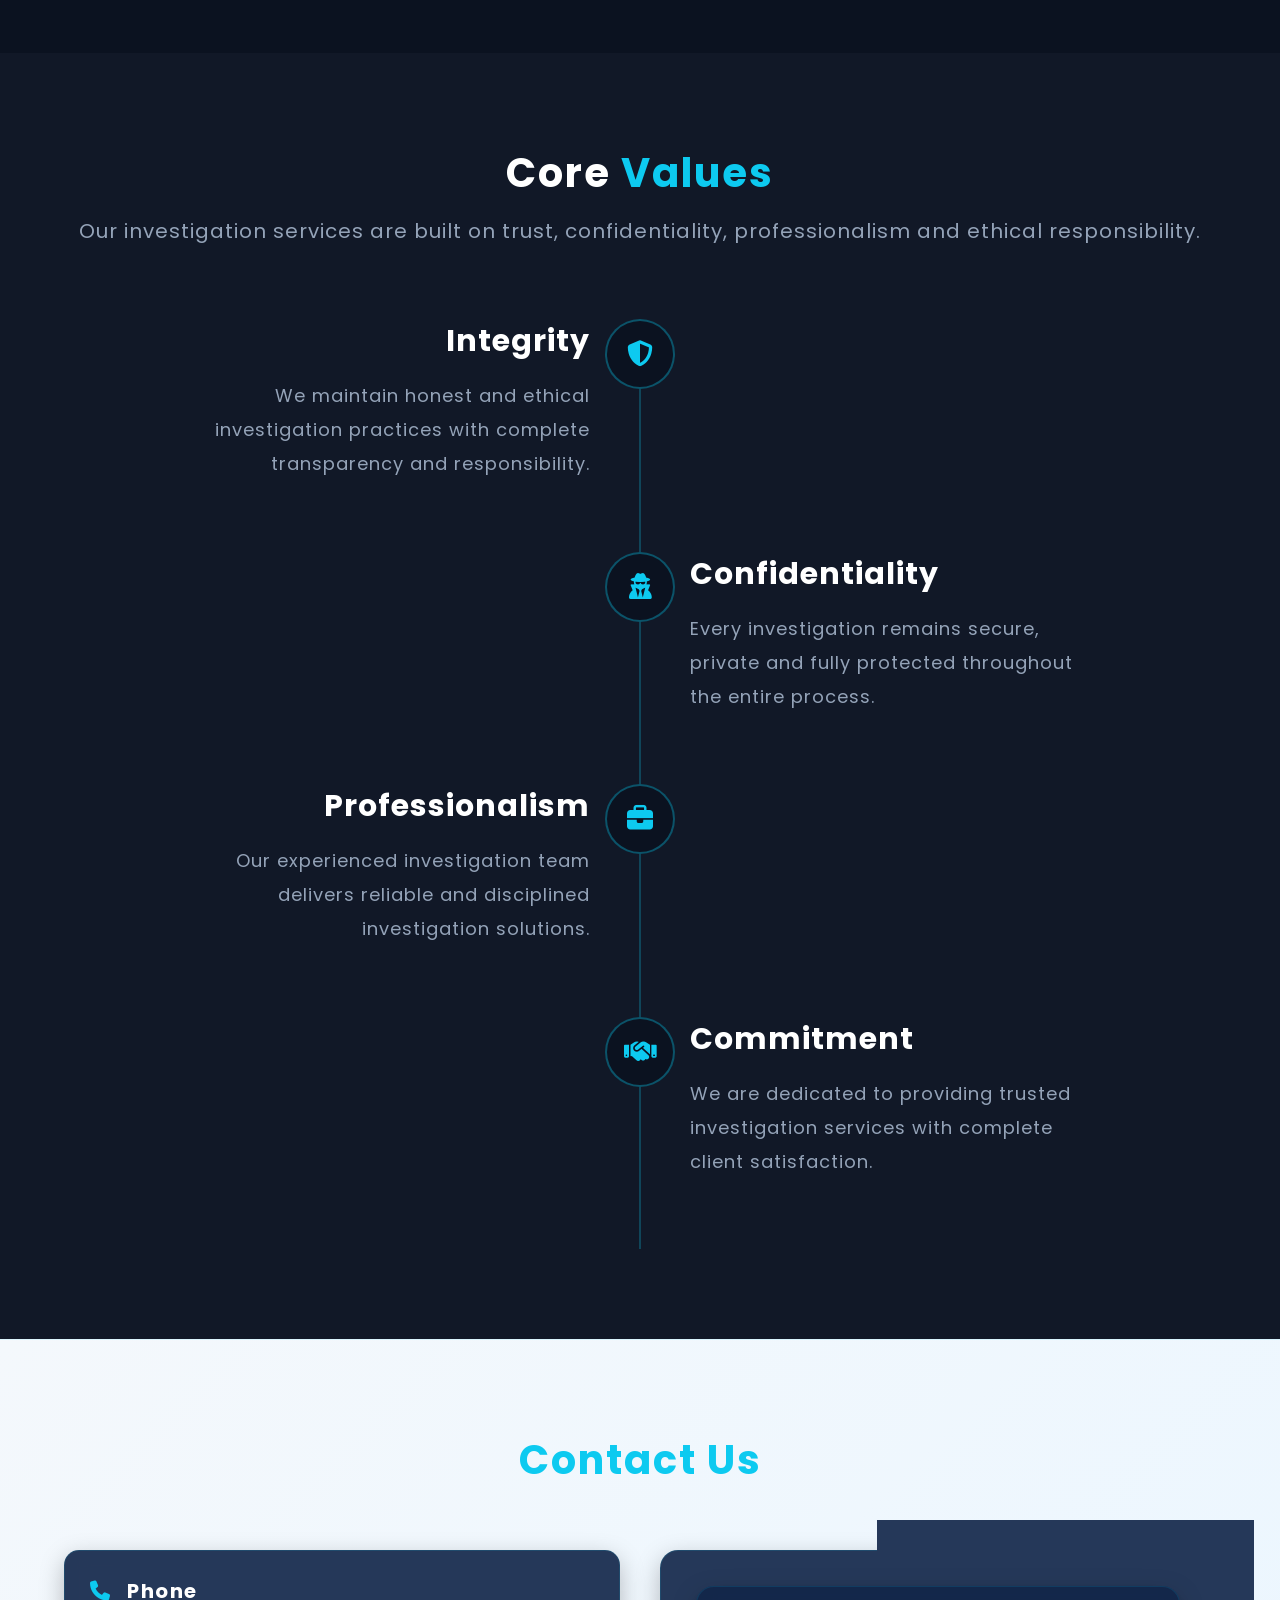
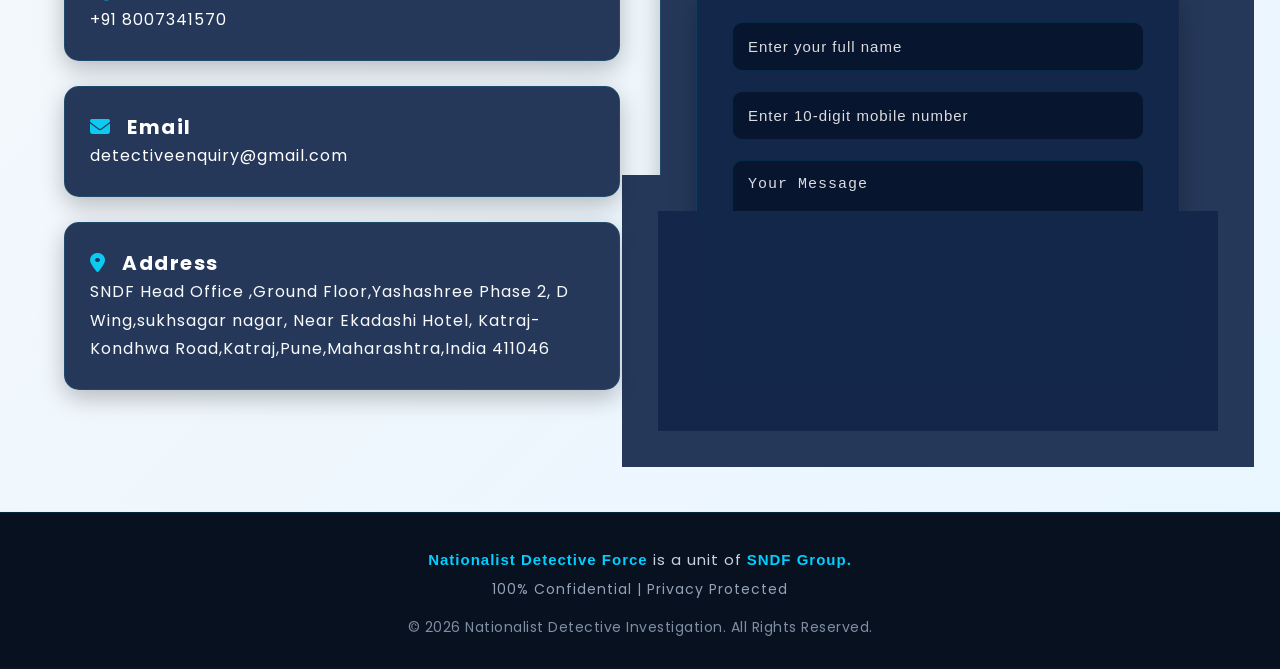
==== commit d74107d9: "update" ====
--- a/index.html
+++ b/index.html
@@ -13,12 +13,17 @@
   <!-- Google Fonts -->
   <link rel="preconnect" href="https://fonts.googleapis.com">
   <link href="https://fonts.googleapis.com/css2?family=Poppins:wght@300;400;500;600;700&display=swap"
-    rel="stylesheet">
+  rel="stylesheet">
 
   <!-- Font Awesome -->
   <link rel="stylesheet" href="https://cdnjs.cloudflare.com/ajax/libs/font-awesome/6.5.1/css/all.min.css" />
 
+  <link rel="icon" type="image/png" href="images/favicon.png">
+
+
 </head>
+
+<!-- ndfdetectiveforce.in -->
 
 <body>
 
@@ -162,7 +167,7 @@
         <div class="why-right">
 
           <img
-          src="images/img5.png"
+          src="images/img5.webp"
             alt="">
 
         </div>
@@ -372,20 +377,34 @@
 
         <div class="contact-form">
 
-          <form>
-
-            <input type="text" placeholder="Your Name">
-
-            <input type="text" placeholder="Phone Number">
-
-            <textarea placeholder="Your Message"></textarea>
-
-            <button class="btn btn-primary">
+        <form id="contactForm" class="contact-form" action="https://formsubmit.co/sndf4315@gmail.com" method="POST">
+
+
+            <!-- <input type="text" placeholder="Your Name"> -->
+
+             <input type="text" name="Full Name" placeholder="Enter your full name" 
+             oninput="this.value = this.value.replace(/[^A-Za-z ]/g, '')" required>
+
+            <input  type="tel"  name="mobile" placeholder="Enter 10-digit mobile number" pattern="[0-9]{10}"
+            maxlength="10" minlength="10"  inputmode="numeric" required
+            oninput="this.value = this.value.replace(/[^0-9]/g, '')" />
+
+            <textarea placeholder="Your Message" name="msg"></textarea>
+
+            <button type="submit" class="btn btn-primary">
               Send Message
             </button>
-            <p style="text-align: center;margin-top: 15px;" class="contact-text">Your information is 100% confidential and secure.
-
-            </p>
+
+            <p style="text-align: center;margin-top: 15px;" class="contact-text">Your information is 100% confidential and secure.</p>
+
+
+                <input type="hidden" name="_subject" value="🚨 New Detective Enquiry">
+
+                <input type="hidden" name="_template" value="table">
+
+                <input type="hidden" name="_next" value="https://detectivepune.in//thankyou.html">
+
+                <input type="hidden" name="_captcha" value="false">
 
           </form>
 
@@ -420,6 +439,15 @@
   </div>
 </footer>
 
+<a href="https://wa.me/918007341905" class="whatsapp-float" target="_blank" aria-label="Chat with us on WhatsApp">
+    <i class="fab fa-whatsapp"></i>
+</a>
+
+<button class="floating-call" onclick="window.location.href='tel:+918007341570'"  aria-label="Call detective agency now">
+    <i class="fas fa-phone"></i>
+</button>
+
+
 </body>
 
 </html>
--- a/index.css
+++ b/index.css
@@ -117,7 +117,7 @@
     rgba(11,18,32,0.18) 38%,
     rgba(11,18,32,0) 52%
   ),
-  url('images/bg.png') center/cover;
+  url('images/bg.webp') center/cover;
   background-attachment:fixed;
 }
 
@@ -434,6 +434,16 @@
 
 /* CONTACT */
 
+#contact{
+     background: linear-gradient(
+    135deg,
+    #f4f8fc,
+    #eaf6ff
+  );
+  border-top: 1px solid rgba(0, 212, 255, 0.08);
+  border-bottom: 1px solid rgba(0, 212, 255, 0.08);
+}
+
 .contact-wrapper{
   display:grid;
   grid-template-columns:repeat(2,1fr);
@@ -447,9 +457,15 @@
 }
 
 .contact-box{
-  background:var(--secondary);
+  
+  background: rgba(20, 40, 75, 0.92);
+  border: 1px solid rgba(0, 212, 255, 0.12);
+  backdrop-filter: blur(10px);
+  -webkit-backdrop-filter: blur(10px);
+  box-shadow: 0 8px 25px rgba(0, 0, 0, 0.25);
   padding:25px;
   border-radius:15px;
+ 
 }
 
 .contact-box i{
@@ -465,6 +481,7 @@
 .contact-box p{
     font-size: 16px;
     letter-spacing: 1px;
+    color: #f8fafc;
 }
 
 .contact-box a {
@@ -478,7 +495,11 @@
 
 
 .contact-form{
-  background:var(--secondary);
+  background: rgba(20, 40, 75, 0.92);
+  border: 1px solid rgba(0, 212, 255, 0.12);
+  backdrop-filter: blur(10px);
+  -webkit-backdrop-filter: blur(10px);
+  box-shadow: 0 8px 25px rgba(0, 0, 0, 0.25);
   padding:35px;
   border-radius:18px;
 }
@@ -488,8 +509,8 @@
   width:100%;
   padding:15px;
   margin-bottom:20px;
-  background:#0b1220;
-  border:1px solid rgba(255,255,255,0.08);
+  background: rgba(5, 15, 35, 0.7);
+  border: 1px solid rgba(0, 212, 255, 0.12);
   border-radius:10px;
   color:#fff;
   outline:none;
@@ -497,15 +518,22 @@
   letter-spacing: 1px;
 }
 
-.contact-form textarea{
-  height:110px;
-  resize:none;
+
+
+.contact-form input::placeholder,
+.contact-form textarea::placeholder {
+  color: rgba(255, 255, 255, 0.85);
 }
 
 .contact-form button{
   border:none;
   cursor:pointer;
   
+}
+
+#contact h2{
+    color:var(--primary);;
+
 }
 
 
@@ -725,3 +753,49 @@
 }
 
 
+/* WhatsApp (TOP) */
+.whatsapp-float {
+    position: fixed;
+    bottom: 100px; 
+    right: 20px;   
+    background: #25D366;
+    color: white;
+    font-size: 22px;
+    width: 55px;
+    height: 55px;
+    display: flex;
+    align-items: center;
+    justify-content: center;
+    border-radius: 50%;
+    z-index: 999;
+    text-decoration: none;
+    box-shadow: 0 4px 12px rgba(0,0,0,0.3);
+}
+
+/* Call (BOTTOM) */
+.floating-call {
+    position: fixed;
+    bottom: 30px; 
+    right: 20px;  
+    background:  #00cfff;
+     color: #0a0c0f;
+    width: 60px;
+    height: 60px;
+    border-radius: 50%;
+    display: flex;
+    align-items: center;
+    justify-content: center;
+    font-size: 20px;
+    cursor: pointer;
+    box-shadow: 0 5px 20px rgba(198, 163, 78, 0.4);
+    transition: all 0.3s;
+    z-index: 999;
+    border: none;
+}
+
+/* Hover */
+.whatsapp-float:hover,
+.floating-call:hover {
+    transform: scale(1.1);
+}
+
